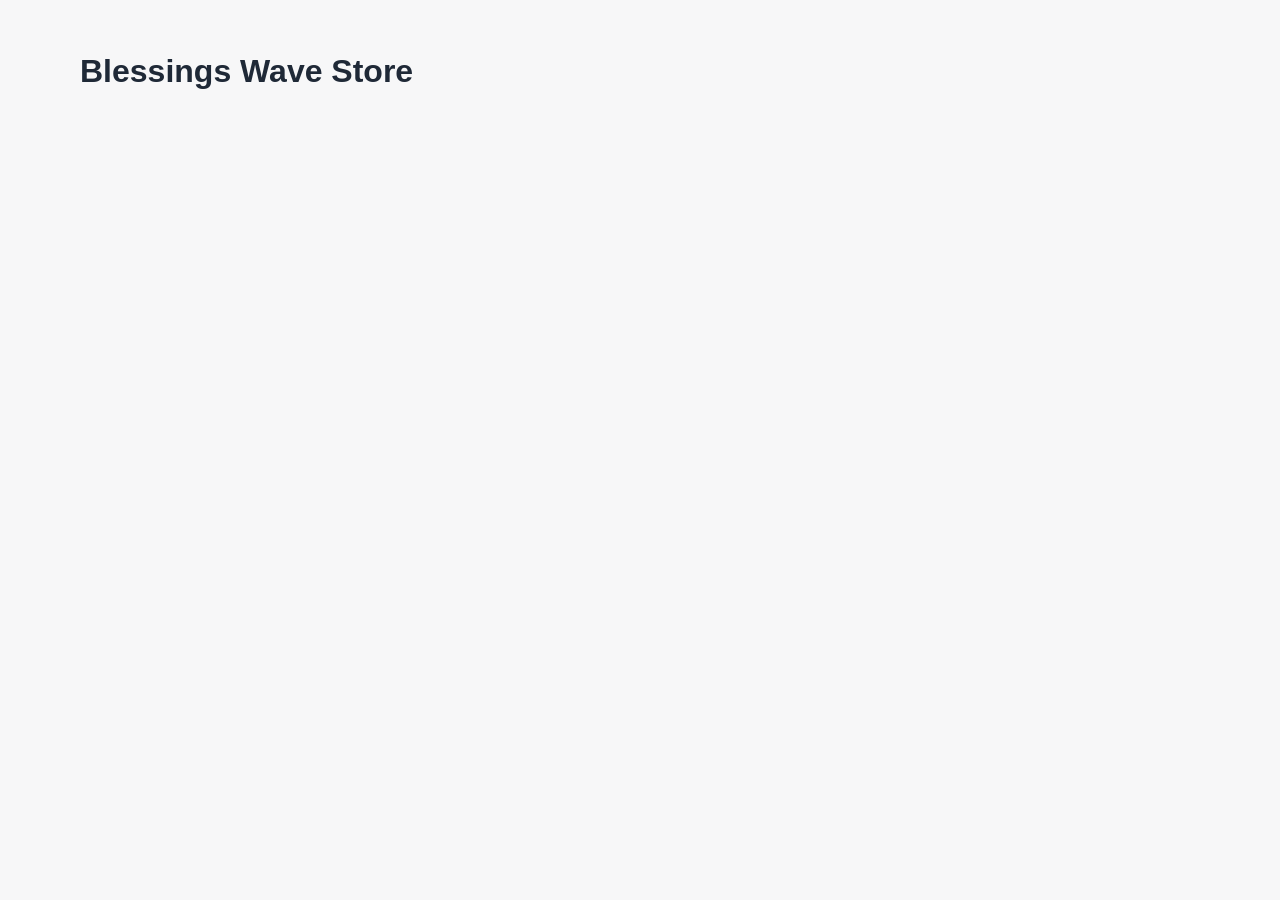
==== frontend/index.html @ abd47ee1 "Initial project setup" ====
<!DOCTYPE html>
<html lang="en">
<head>
  <meta charset="UTF-8">
  <meta name="viewport" content="width=device-width, initial-scale=1.0">
  <title>Blessings Wave Store</title>
  <link rel="stylesheet" href="style.css">
</head>
<body>
  <main>
    <h1>Blessings Wave Store</h1>
  </main>
  <script src="script.js"></script>
</body>
</html>
---- frontend/style.css ----
* {
  box-sizing: border-box;
}

body {
  margin: 0;
  font-family: Arial, sans-serif;
  color: #1f2937;
  background: #f7f7f8;
}

main {
  width: min(1120px, calc(100% - 32px));
  margin: 0 auto;
  padding: 32px 0;
}
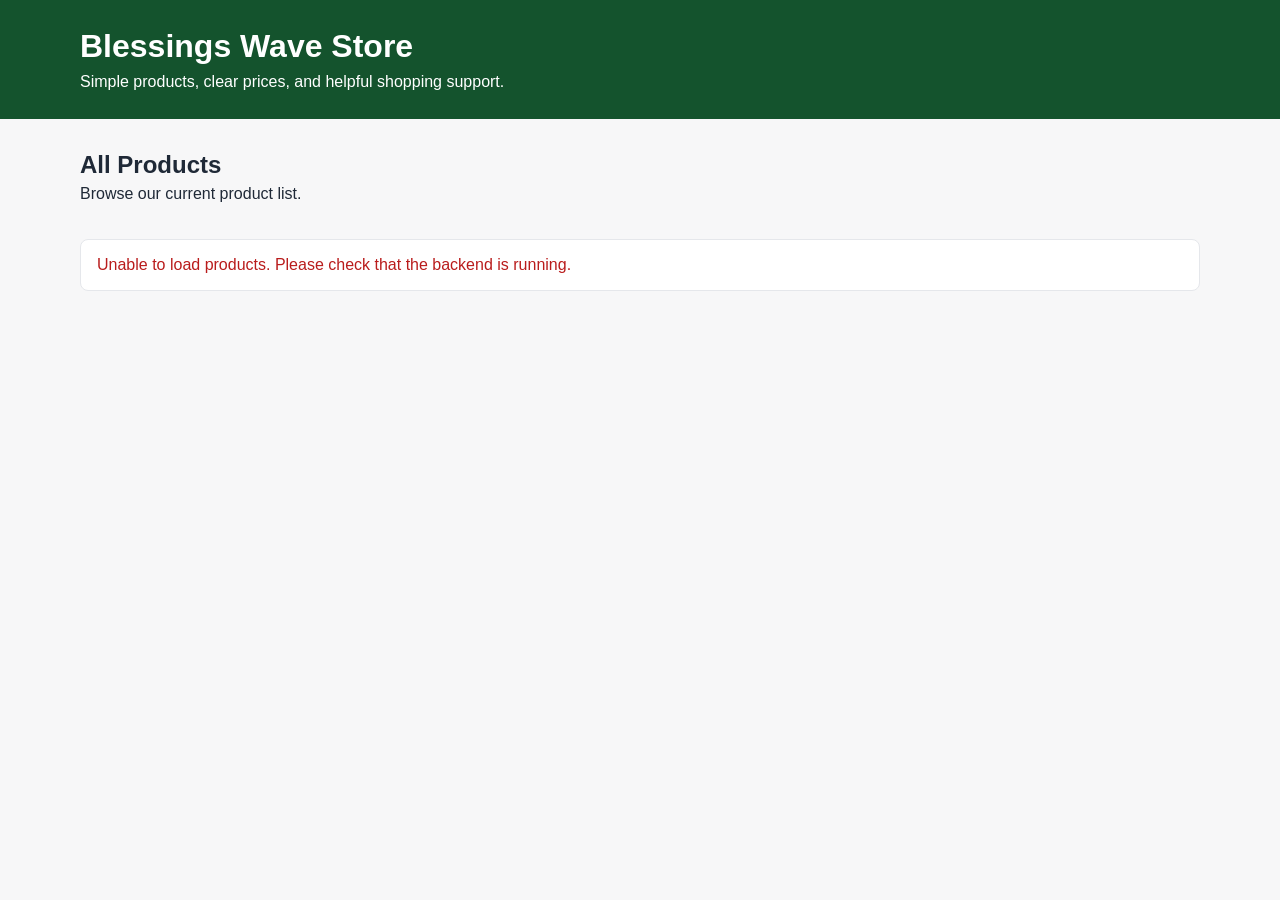
==== commit 68126ac7: "Add frontend product grid" ====
--- a/frontend/index.html
+++ b/frontend/index.html
@@ -7,10 +7,22 @@
   <link rel="stylesheet" href="style.css">
 </head>
 <body>
+  <header class="site-header">
+    <div>
+      <h1>Blessings Wave Store</h1>
+      <p>Simple products, clear prices, and helpful shopping support.</p>
+    </div>
+  </header>
+
   <main>
-    <h1>Blessings Wave Store</h1>
+    <section class="section-heading">
+      <h2>All Products</h2>
+      <p>Browse our current product list.</p>
+    </section>
+
+    <section id="product-grid" class="product-grid" aria-live="polite"></section>
   </main>
+
   <script src="script.js"></script>
 </body>
 </html>
-
--- a/frontend/style.css
+++ b/frontend/style.css
@@ -9,9 +9,126 @@
   background: #f7f7f8;
 }
 
+.site-header {
+  background: #14532d;
+  color: #ffffff;
+  padding: 28px 16px;
+}
+
+.site-header > div,
 main {
   width: min(1120px, calc(100% - 32px));
   margin: 0 auto;
-  padding: 32px 0;
 }
 
+.site-header h1 {
+  margin: 0 0 8px;
+  font-size: 2rem;
+}
+
+.site-header p,
+.section-heading p {
+  margin: 0;
+}
+
+main {
+  padding: 32px 0 120px;
+}
+
+.section-heading {
+  margin-bottom: 20px;
+}
+
+.section-heading h2 {
+  margin: 0 0 6px;
+}
+
+.product-grid {
+  display: grid;
+  grid-template-columns: repeat(auto-fit, minmax(220px, 1fr));
+  gap: 20px;
+}
+
+.product-card {
+  overflow: hidden;
+  background: #ffffff;
+  border: 1px solid #e5e7eb;
+  border-radius: 8px;
+  box-shadow: 0 8px 20px rgba(31, 41, 55, 0.06);
+}
+
+.product-card img {
+  display: block;
+  width: 100%;
+  aspect-ratio: 4 / 3;
+  object-fit: cover;
+  background: #e5e7eb;
+}
+
+.product-card-body {
+  padding: 16px;
+}
+
+.product-card h3 {
+  margin: 12px 0 8px;
+  font-size: 1.05rem;
+}
+
+.category-pill {
+  display: inline-block;
+  padding: 4px 8px;
+  color: #14532d;
+  background: #dcfce7;
+  border-radius: 999px;
+  font-size: 0.8rem;
+  font-weight: 700;
+}
+
+.price {
+  margin: 0 0 14px;
+  color: #111827;
+  font-size: 1.1rem;
+  font-weight: 700;
+}
+
+.button {
+  display: inline-flex;
+  align-items: center;
+  justify-content: center;
+  min-height: 40px;
+  padding: 0 14px;
+  color: #ffffff;
+  background: #2563eb;
+  border: 0;
+  border-radius: 6px;
+  font: inherit;
+  font-weight: 700;
+  text-decoration: none;
+  cursor: pointer;
+}
+
+.button:hover {
+  background: #1d4ed8;
+}
+
+.status-message {
+  grid-column: 1 / -1;
+  padding: 16px;
+  background: #ffffff;
+  border: 1px solid #e5e7eb;
+  border-radius: 8px;
+}
+
+.status-message.error {
+  color: #b91c1c;
+}
+
+@media (max-width: 600px) {
+  .site-header h1 {
+    font-size: 1.6rem;
+  }
+
+  main {
+    padding-top: 24px;
+  }
+}
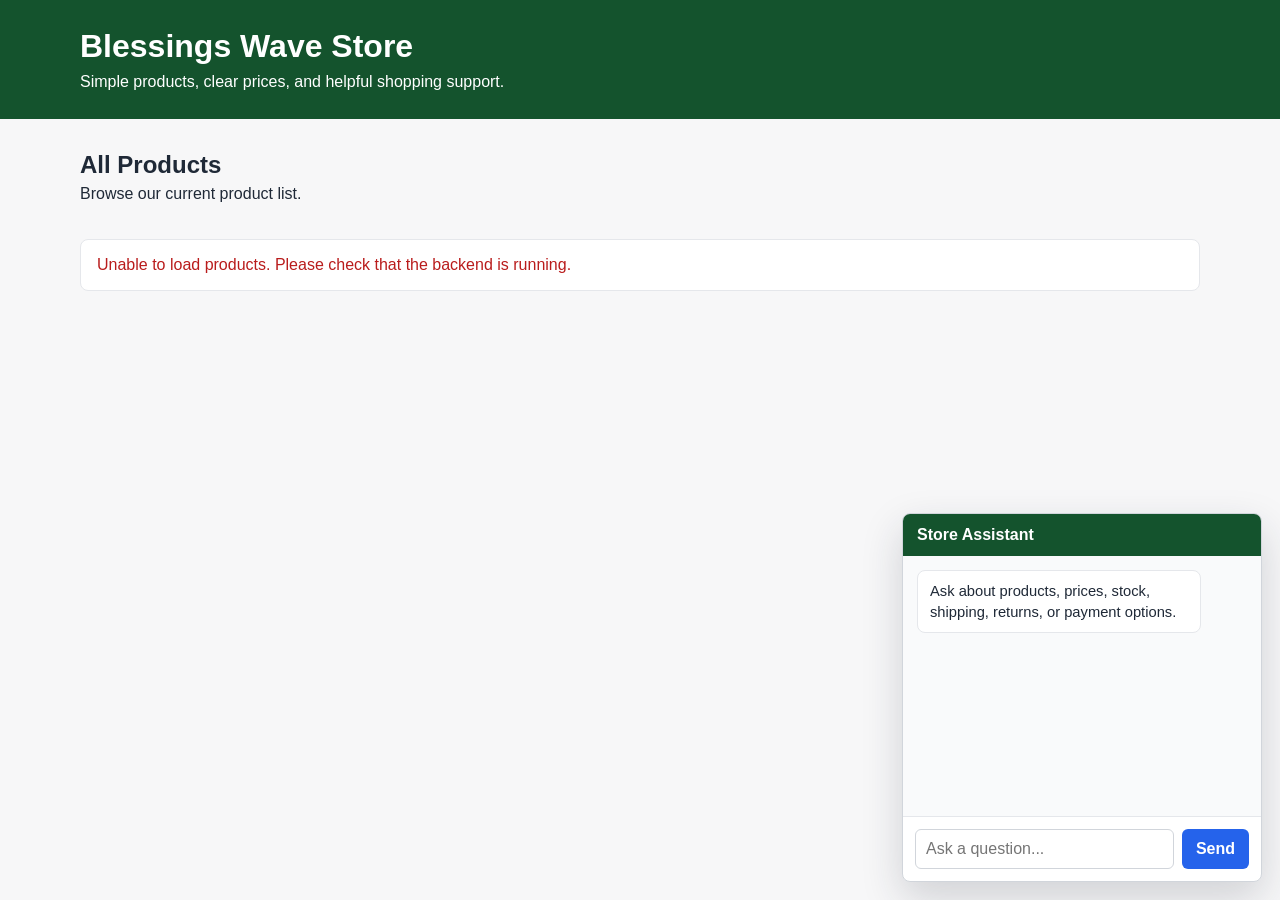
==== commit 699d44fa: "Add frontend chat widget" ====
--- a/frontend/index.html
+++ b/frontend/index.html
@@ -23,6 +23,19 @@
     <section id="product-grid" class="product-grid" aria-live="polite"></section>
   </main>
 
+  <section class="chat-widget" aria-label="Store assistant chat">
+    <div class="chat-header">
+      <h2>Store Assistant</h2>
+    </div>
+    <div id="chat-messages" class="chat-messages" aria-live="polite">
+      <div class="message bot-message">Ask about products, prices, stock, shipping, returns, or payment options.</div>
+    </div>
+    <form id="chat-form" class="chat-form">
+      <input id="chat-input" type="text" placeholder="Ask a question..." autocomplete="off" required>
+      <button type="submit">Send</button>
+    </form>
+  </section>
+
   <script src="script.js"></script>
 </body>
 </html>
--- a/frontend/style.css
+++ b/frontend/style.css
@@ -132,3 +132,168 @@
     padding-top: 24px;
   }
 }
+
+
+.header-link {
+  color: #ffffff;
+  font-weight: 700;
+}
+
+.product-detail {
+  display: grid;
+  grid-template-columns: minmax(260px, 420px) 1fr;
+  gap: 28px;
+  align-items: start;
+  padding: 24px;
+  background: #ffffff;
+  border: 1px solid #e5e7eb;
+  border-radius: 8px;
+  box-shadow: 0 8px 20px rgba(31, 41, 55, 0.06);
+}
+
+.detail-image {
+  width: 100%;
+  border-radius: 8px;
+  background: #e5e7eb;
+}
+
+.detail-content h2 {
+  margin: 14px 0 10px;
+  font-size: 1.8rem;
+}
+
+.product-meta {
+  display: grid;
+  gap: 12px;
+  margin: 24px 0 0;
+}
+
+.product-meta div {
+  display: flex;
+  justify-content: space-between;
+  gap: 16px;
+  padding: 12px 0;
+  border-bottom: 1px solid #e5e7eb;
+}
+
+.product-meta dt {
+  color: #4b5563;
+  font-weight: 700;
+}
+
+.product-meta dd {
+  margin: 0;
+  color: #111827;
+  font-weight: 700;
+}
+
+@media (max-width: 760px) {
+  .product-detail {
+    grid-template-columns: 1fr;
+    padding: 16px;
+  }
+}
+
+
+.chat-widget {
+  position: fixed;
+  right: 18px;
+  bottom: 18px;
+  width: min(360px, calc(100vw - 36px));
+  overflow: hidden;
+  background: #ffffff;
+  border: 1px solid #d1d5db;
+  border-radius: 8px;
+  box-shadow: 0 16px 40px rgba(31, 41, 55, 0.18);
+  z-index: 10;
+}
+
+.chat-header {
+  padding: 12px 14px;
+  color: #ffffff;
+  background: #14532d;
+}
+
+.chat-header h2 {
+  margin: 0;
+  font-size: 1rem;
+}
+
+.chat-messages {
+  display: flex;
+  flex-direction: column;
+  gap: 10px;
+  height: 260px;
+  padding: 14px;
+  overflow-y: auto;
+  background: #f9fafb;
+}
+
+.message {
+  max-width: 86%;
+  padding: 10px 12px;
+  border-radius: 8px;
+  line-height: 1.4;
+  font-size: 0.92rem;
+}
+
+.user-message {
+  align-self: flex-end;
+  color: #ffffff;
+  background: #2563eb;
+}
+
+.bot-message {
+  align-self: flex-start;
+  color: #1f2937;
+  background: #ffffff;
+  border: 1px solid #e5e7eb;
+}
+
+.error-message {
+  color: #b91c1c;
+}
+
+.chat-form {
+  display: grid;
+  grid-template-columns: 1fr auto;
+  gap: 8px;
+  padding: 12px;
+  border-top: 1px solid #e5e7eb;
+}
+
+.chat-form input {
+  min-width: 0;
+  padding: 10px;
+  border: 1px solid #d1d5db;
+  border-radius: 6px;
+  font: inherit;
+}
+
+.chat-form button {
+  min-height: 40px;
+  padding: 0 14px;
+  color: #ffffff;
+  background: #2563eb;
+  border: 0;
+  border-radius: 6px;
+  font: inherit;
+  font-weight: 700;
+  cursor: pointer;
+}
+
+.chat-form button:hover {
+  background: #1d4ed8;
+}
+
+@media (max-width: 520px) {
+  .chat-widget {
+    right: 10px;
+    bottom: 10px;
+    width: calc(100vw - 20px);
+  }
+
+  .chat-messages {
+    height: 220px;
+  }
+}
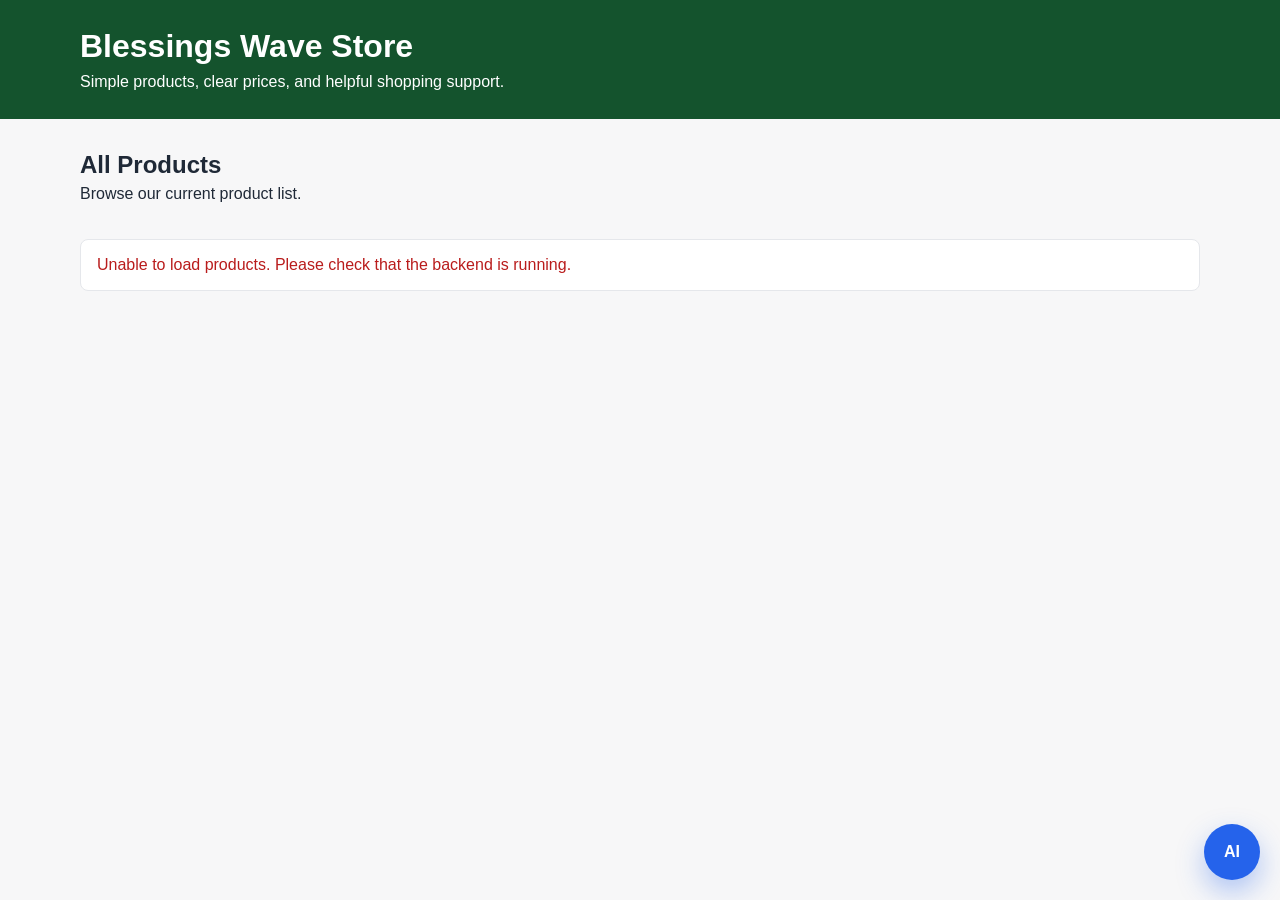
==== commit 41fc1d4a: "Add floating chat widget" ====
--- a/frontend/index.html
+++ b/frontend/index.html
@@ -23,18 +23,22 @@
     <section id="product-grid" class="product-grid" aria-live="polite"></section>
   </main>
 
-  <section class="chat-widget" aria-label="Store assistant chat">
-    <div class="chat-header">
-      <h2>Store Assistant</h2>
-    </div>
-    <div id="chat-messages" class="chat-messages" aria-live="polite">
-      <div class="message bot-message">Ask about products, prices, stock, shipping, returns, or payment options.</div>
-    </div>
-    <form id="chat-form" class="chat-form">
-      <input id="chat-input" type="text" placeholder="Ask a question..." autocomplete="off" required>
-      <button type="submit">Send</button>
-    </form>
-  </section>
+  <div class="chat-widget" aria-label="AI customer support chat">
+    <section id="chat-window" class="chat-window" hidden>
+      <div class="chat-header">
+        <h2>ShopMate AI Assistant</h2>
+        <button id="chat-close" class="chat-close" type="button" aria-label="Close chat">×</button>
+      </div>
+      <div id="chat-messages" class="chat-messages" aria-live="polite">
+        <div class="message bot">Hi! Ask me about products, shipping, returns, or payments.</div>
+      </div>
+      <form id="chat-form" class="chat-input-area">
+        <input id="chat-input" class="chat-input" type="text" placeholder="Ask a question..." autocomplete="off" required>
+        <button class="chat-send-btn" type="submit">Send</button>
+      </form>
+    </section>
+    <button id="chat-toggle" class="chat-toggle" type="button" aria-controls="chat-window" aria-expanded="false">AI</button>
+  </div>
 
   <script src="script.js"></script>
 </body>
--- a/frontend/style.css
+++ b/frontend/style.css
@@ -195,23 +195,55 @@
 }
 
 
-.chat-widget {
+.chat-toggle {
   position: fixed;
-  right: 18px;
-  bottom: 18px;
-  width: min(360px, calc(100vw - 36px));
+  right: 20px;
+  bottom: 20px;
+  width: 56px;
+  height: 56px;
+  color: #ffffff;
+  background: #2563eb;
+  border: 0;
+  border-radius: 50%;
+  box-shadow: 0 12px 28px rgba(37, 99, 235, 0.35);
+  cursor: pointer;
+  font: inherit;
+  font-weight: 800;
+  z-index: 10;
+}
+
+.chat-toggle:hover {
+  background: #1d4ed8;
+}
+
+.chat-window {
+  position: fixed;
+  right: 20px;
+  bottom: 88px;
+  display: flex;
+  flex-direction: column;
+  width: 340px;
+  height: 450px;
   overflow: hidden;
   background: #ffffff;
   border: 1px solid #d1d5db;
-  border-radius: 8px;
-  box-shadow: 0 16px 40px rgba(31, 41, 55, 0.18);
+  border-radius: 12px;
+  box-shadow: 0 18px 44px rgba(31, 41, 55, 0.22);
   z-index: 10;
 }
 
+.chat-window[hidden] {
+  display: none;
+}
+
 .chat-header {
-  padding: 12px 14px;
-  color: #ffffff;
-  background: #14532d;
+  display: flex;
+  align-items: center;
+  justify-content: space-between;
+  gap: 12px;
+  padding: 14px 16px;
+  color: #ffffff;
+  background: #2563eb;
 }
 
 .chat-header h2 {
@@ -219,11 +251,28 @@
   font-size: 1rem;
 }
 
+.chat-close {
+  width: 32px;
+  height: 32px;
+  color: #ffffff;
+  background: transparent;
+  border: 0;
+  border-radius: 50%;
+  cursor: pointer;
+  font: inherit;
+  font-size: 1.4rem;
+  line-height: 1;
+}
+
+.chat-close:hover {
+  background: rgba(255, 255, 255, 0.16);
+}
+
 .chat-messages {
+  flex: 1;
   display: flex;
   flex-direction: column;
   gap: 10px;
-  height: 260px;
   padding: 14px;
   overflow-y: auto;
   background: #f9fafb;
@@ -237,24 +286,26 @@
   font-size: 0.92rem;
 }
 
-.user-message {
+.message.user {
   align-self: flex-end;
   color: #ffffff;
   background: #2563eb;
-}
-
-.bot-message {
+  border-bottom-right-radius: 3px;
+}
+
+.message.bot {
   align-self: flex-start;
   color: #1f2937;
   background: #ffffff;
   border: 1px solid #e5e7eb;
+  border-bottom-left-radius: 3px;
 }
 
 .error-message {
   color: #b91c1c;
 }
 
-.chat-form {
+.chat-input-area {
   display: grid;
   grid-template-columns: 1fr auto;
   gap: 8px;
@@ -262,7 +313,7 @@
   border-top: 1px solid #e5e7eb;
 }
 
-.chat-form input {
+.chat-input {
   min-width: 0;
   padding: 10px;
   border: 1px solid #d1d5db;
@@ -270,7 +321,7 @@
   font: inherit;
 }
 
-.chat-form button {
+.chat-send-btn {
   min-height: 40px;
   padding: 0 14px;
   color: #ffffff;
@@ -282,18 +333,20 @@
   cursor: pointer;
 }
 
-.chat-form button:hover {
+.chat-send-btn:hover {
   background: #1d4ed8;
 }
 
 @media (max-width: 520px) {
-  .chat-widget {
-    right: 10px;
-    bottom: 10px;
-    width: calc(100vw - 20px);
-  }
-
-  .chat-messages {
-    height: 220px;
-  }
-}
+  .chat-toggle {
+    right: 12px;
+    bottom: 12px;
+  }
+
+  .chat-window {
+    right: 12px;
+    bottom: 80px;
+    width: calc(100% - 24px);
+    height: 70vh;
+  }
+}
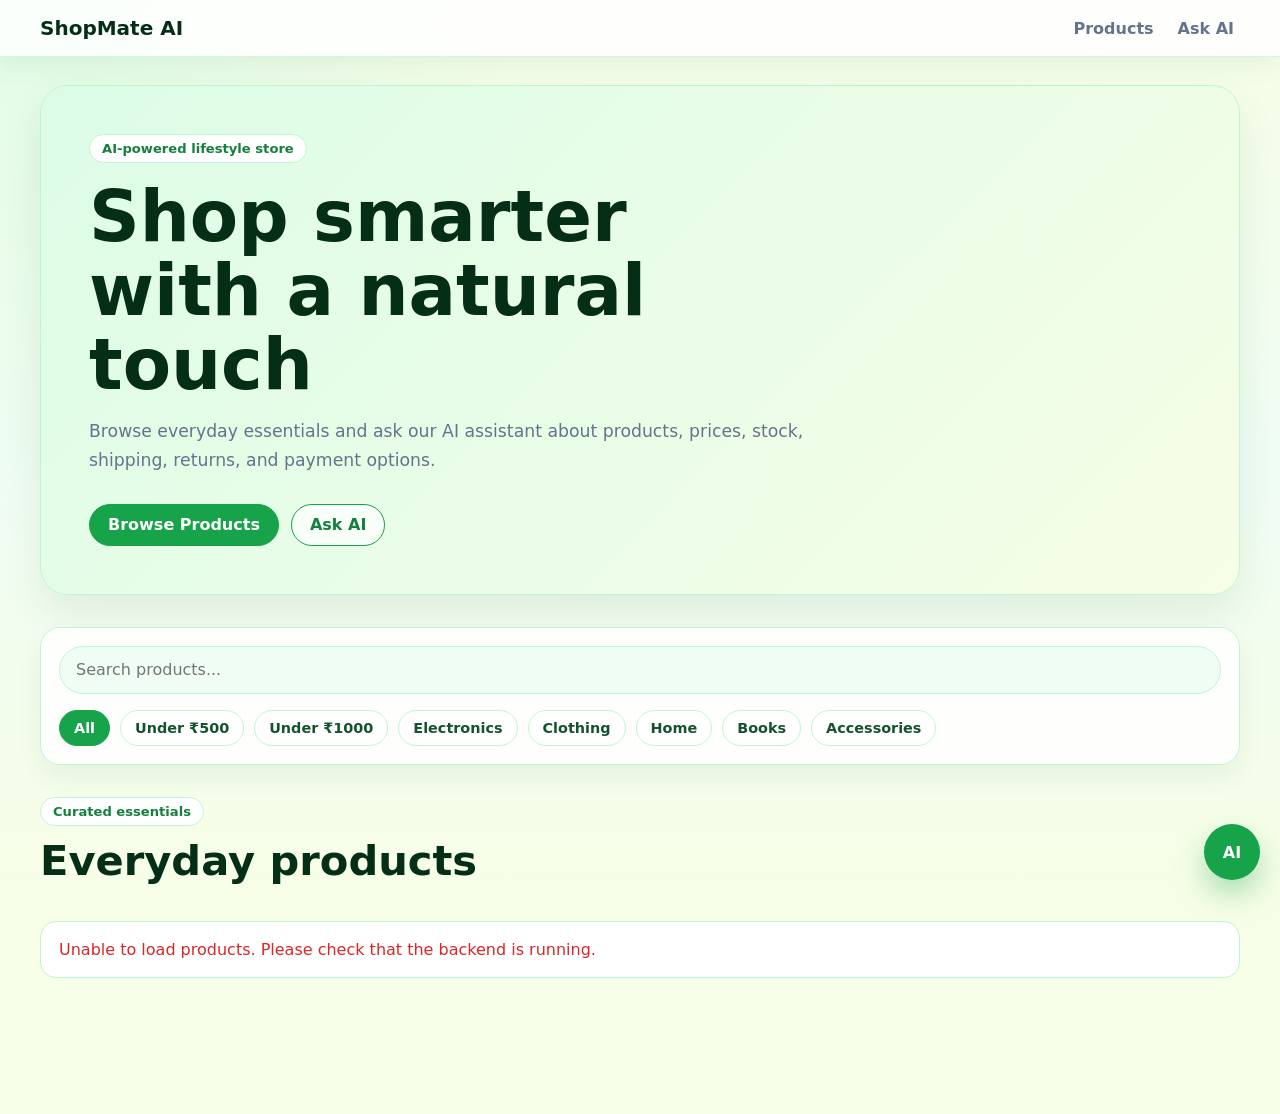
==== commit 4fa9737e: "Style storefront with green lifestyle design" ====
--- a/frontend/index.html
+++ b/frontend/index.html
@@ -3,21 +3,49 @@
 <head>
   <meta charset="UTF-8">
   <meta name="viewport" content="width=device-width, initial-scale=1.0">
-  <title>Blessings Wave Store</title>
+  <title>ShopMate AI</title>
   <link rel="stylesheet" href="style.css">
 </head>
 <body>
-  <header class="site-header">
-    <div>
-      <h1>Blessings Wave Store</h1>
-      <p>Simple products, clear prices, and helpful shopping support.</p>
+  <nav class="navbar">
+    <a class="brand" href="index.html">ShopMate AI</a>
+    <div class="nav-links">
+      <a href="#products">Products</a>
+      <button id="nav-ask-ai" class="nav-button" type="button">Ask AI</button>
     </div>
-  </header>
+  </nav>
 
   <main>
-    <section class="section-heading">
-      <h2>All Products</h2>
-      <p>Browse our current product list.</p>
+    <section class="hero-section">
+      <span class="hero-badge">AI-powered lifestyle store</span>
+      <h1>Shop smarter with a natural touch</h1>
+      <p>Browse everyday essentials and ask our AI assistant about products, prices, stock, shipping, returns, and payment options.</p>
+      <div class="hero-actions">
+        <a class="button primary" href="#products">Browse Products</a>
+        <button id="hero-ask-ai" class="button secondary" type="button">Ask AI</button>
+      </div>
+    </section>
+
+    <section class="filter-panel" aria-label="Product search and filters">
+      <input id="product-search" class="search-input" type="search" placeholder="Search products..." autocomplete="off">
+      <div class="filter-chips" role="list" aria-label="Product filters">
+        <button class="filter-chip active" type="button" data-filter="all">All</button>
+        <button class="filter-chip" type="button" data-filter="under-500">Under ₹500</button>
+        <button class="filter-chip" type="button" data-filter="under-1000">Under ₹1000</button>
+        <button class="filter-chip" type="button" data-filter="Electronics">Electronics</button>
+        <button class="filter-chip" type="button" data-filter="Clothing">Clothing</button>
+        <button class="filter-chip" type="button" data-filter="Home">Home</button>
+        <button class="filter-chip" type="button" data-filter="Books">Books</button>
+        <button class="filter-chip" type="button" data-filter="Accessories">Accessories</button>
+      </div>
+    </section>
+
+    <section id="products" class="section-heading">
+      <div>
+        <span class="section-kicker">Curated essentials</span>
+        <h2>Everyday products</h2>
+      </div>
+      <p id="product-count" class="product-count"></p>
     </section>
 
     <section id="product-grid" class="product-grid" aria-live="polite"></section>
@@ -30,7 +58,7 @@
         <button id="chat-close" class="chat-close" type="button" aria-label="Close chat">×</button>
       </div>
       <div id="chat-messages" class="chat-messages" aria-live="polite">
-        <div class="message bot">Hi! Ask me about products, shipping, returns, or payments.</div>
+        <div class="message bot">Hi! I can help with products, prices, stock, shipping, returns, and payments.</div>
       </div>
       <form id="chat-form" class="chat-input-area">
         <input id="chat-input" class="chat-input" type="text" placeholder="Ask a question..." autocomplete="off" required>
--- a/frontend/style.css
+++ b/frontend/style.css
@@ -1,60 +1,273 @@
+:root {
+  --primary: #16a34a;
+  --primary-dark: #15803d;
+  --primary-light: #dcfce7;
+  --background: #f7fee7;
+  --surface: #ffffff;
+  --surface-soft: #f0fdf4;
+  --text: #14532d;
+  --text-dark: #052e16;
+  --muted: #64748b;
+  --border: #bbf7d0;
+  --danger: #dc2626;
+  --warning: #ca8a04;
+}
+
 * {
   box-sizing: border-box;
 }
 
+html {
+  scroll-behavior: smooth;
+}
+
 body {
   margin: 0;
-  font-family: Arial, sans-serif;
-  color: #1f2937;
-  background: #f7f7f8;
-}
-
-.site-header {
-  background: #14532d;
+  font-family: Inter, system-ui, -apple-system, BlinkMacSystemFont, "Segoe UI", sans-serif;
+  color: var(--text);
+  background: var(--background);
+}
+
+body::before {
+  position: fixed;
+  inset: 0;
+  z-index: -1;
+  pointer-events: none;
+  content: "";
+  background:
+    radial-gradient(circle at top left, rgba(220, 252, 231, 0.8), transparent 34%),
+    linear-gradient(180deg, #f7fee7 0%, #f0fdf4 52%, #f7fee7 100%);
+}
+
+.navbar {
+  position: sticky;
+  top: 0;
+  z-index: 20;
+  display: flex;
+  align-items: center;
+  justify-content: space-between;
+  gap: 18px;
+  padding: 16px max(24px, calc((100vw - 1200px) / 2));
+  background: rgba(255, 255, 255, 0.84);
+  border-bottom: 1px solid rgba(187, 247, 208, 0.72);
+  box-shadow: 0 8px 28px rgba(20, 83, 45, 0.08);
+  backdrop-filter: blur(14px);
+}
+
+.brand {
+  color: var(--text-dark);
+  font-size: 1.25rem;
+  font-weight: 800;
+  text-decoration: none;
+}
+
+.nav-links {
+  display: flex;
+  align-items: center;
+  gap: 18px;
+}
+
+.nav-links a,
+.nav-button {
+  color: var(--muted);
+  background: transparent;
+  border: 0;
+  cursor: pointer;
+  font: inherit;
+  font-weight: 700;
+  text-decoration: none;
+}
+
+.nav-links a:hover,
+.nav-button:hover {
+  color: var(--primary);
+}
+
+main {
+  width: min(1200px, calc(100% - 48px));
+  margin: 0 auto;
+  padding: 28px 0 120px;
+}
+
+.hero-section {
+  margin-bottom: 32px;
+  padding: 48px;
+  background: linear-gradient(135deg, #dcfce7, #f7fee7);
+  border: 1px solid var(--border);
+  border-radius: 28px;
+  box-shadow: 0 18px 40px rgba(20, 83, 45, 0.09);
+}
+
+.hero-badge,
+.section-kicker {
+  display: inline-flex;
+  align-items: center;
+  width: fit-content;
+  padding: 6px 12px;
+  color: var(--primary-dark);
+  background: var(--surface);
+  border: 1px solid var(--border);
+  border-radius: 999px;
+  font-size: 0.82rem;
+  font-weight: 800;
+}
+
+.hero-section h1 {
+  max-width: 680px;
+  margin: 18px 0 14px;
+  color: var(--text-dark);
+  font-size: clamp(2.2rem, 6vw, 4.4rem);
+  line-height: 1.05;
+}
+
+.hero-section p {
+  max-width: 720px;
+  margin: 0;
+  color: var(--muted);
+  font-size: 1.08rem;
+  line-height: 1.7;
+}
+
+.hero-actions {
+  display: flex;
+  flex-wrap: wrap;
+  gap: 12px;
+  margin-top: 28px;
+}
+
+.button {
+  display: inline-flex;
+  align-items: center;
+  justify-content: center;
+  min-height: 42px;
+  padding: 10px 18px;
+  border-radius: 999px;
+  cursor: pointer;
+  font: inherit;
+  font-weight: 800;
+  text-decoration: none;
+  transition: background 0.2s ease, border-color 0.2s ease, color 0.2s ease, transform 0.2s ease;
+}
+
+.button:hover {
+  transform: translateY(-1px);
+}
+
+.button.primary {
   color: #ffffff;
-  padding: 28px 16px;
-}
-
-.site-header > div,
-main {
-  width: min(1120px, calc(100% - 32px));
-  margin: 0 auto;
-}
-
-.site-header h1 {
-  margin: 0 0 8px;
-  font-size: 2rem;
-}
-
-.site-header p,
-.section-heading p {
+  background: var(--primary);
+  border: 1px solid var(--primary);
+}
+
+.button.primary:hover {
+  background: var(--primary-dark);
+  border-color: var(--primary-dark);
+}
+
+.button.secondary {
+  color: var(--primary-dark);
+  background: rgba(255, 255, 255, 0.7);
+  border: 1px solid var(--primary);
+}
+
+.button.secondary:hover {
+  background: var(--primary-light);
+}
+
+.filter-panel {
+  display: grid;
+  gap: 16px;
+  margin-bottom: 32px;
+  padding: 18px;
+  background: rgba(255, 255, 255, 0.86);
+  border: 1px solid var(--border);
+  border-radius: 20px;
+  box-shadow: 0 12px 26px rgba(20, 83, 45, 0.07);
+}
+
+.search-input {
+  width: 100%;
+  min-height: 48px;
+  padding: 0 16px;
+  color: var(--text-dark);
+  background: var(--surface-soft);
+  border: 1px solid var(--border);
+  border-radius: 999px;
+  font: inherit;
+  outline: none;
+}
+
+.search-input:focus,
+.chat-input:focus {
+  border-color: var(--primary);
+  box-shadow: 0 0 0 4px rgba(22, 163, 74, 0.12);
+}
+
+.filter-chips {
+  display: flex;
+  flex-wrap: wrap;
+  gap: 10px;
+}
+
+.filter-chip {
+  min-height: 36px;
+  padding: 0 14px;
+  color: var(--text);
+  background: var(--surface);
+  border: 1px solid var(--border);
+  border-radius: 999px;
+  cursor: pointer;
+  font: inherit;
+  font-size: 0.9rem;
+  font-weight: 800;
+}
+
+.filter-chip:hover,
+.filter-chip.active {
+  color: #ffffff;
+  background: var(--primary);
+  border-color: var(--primary);
+}
+
+.section-heading {
+  display: flex;
+  align-items: end;
+  justify-content: space-between;
+  gap: 18px;
+  margin-bottom: 20px;
+}
+
+.section-heading h2 {
+  margin: 10px 0 0;
+  color: var(--text-dark);
+  font-size: clamp(1.8rem, 4vw, 2.6rem);
+}
+
+.product-count {
   margin: 0;
-}
-
-main {
-  padding: 32px 0 120px;
-}
-
-.section-heading {
-  margin-bottom: 20px;
-}
-
-.section-heading h2 {
-  margin: 0 0 6px;
+  color: var(--muted);
+  font-weight: 700;
 }
 
 .product-grid {
   display: grid;
-  grid-template-columns: repeat(auto-fit, minmax(220px, 1fr));
-  gap: 20px;
+  grid-template-columns: repeat(auto-fit, minmax(230px, 1fr));
+  gap: 24px;
 }
 
 .product-card {
   overflow: hidden;
-  background: #ffffff;
-  border: 1px solid #e5e7eb;
-  border-radius: 8px;
-  box-shadow: 0 8px 20px rgba(31, 41, 55, 0.06);
+  padding: 14px;
+  background: var(--surface);
+  border: 1px solid var(--border);
+  border-radius: 18px;
+  box-shadow: 0 12px 28px rgba(20, 83, 45, 0.08);
+  transition: box-shadow 0.2s ease, transform 0.2s ease;
+}
+
+.product-card:hover {
+  transform: translateY(-4px);
+  box-shadow: 0 18px 38px rgba(20, 83, 45, 0.13);
 }
 
 .product-card img {
@@ -62,110 +275,144 @@
   width: 100%;
   aspect-ratio: 4 / 3;
   object-fit: cover;
-  background: #e5e7eb;
+  background: var(--surface-soft);
+  border-radius: 14px;
 }
 
 .product-card-body {
-  padding: 16px;
+  padding: 16px 2px 2px;
+}
+
+.card-topline {
+  display: flex;
+  align-items: center;
+  justify-content: space-between;
+  gap: 10px;
+}
+
+.category-pill {
+  display: inline-flex;
+  align-items: center;
+  width: fit-content;
+  padding: 4px 10px;
+  color: var(--primary-dark);
+  background: var(--primary-light);
+  border-radius: 999px;
+  font-size: 0.78rem;
+  font-weight: 800;
+}
+
+.stock-status {
+  width: fit-content;
+  font-size: 0.84rem;
+  font-weight: 800;
+}
+
+.stock-status.in {
+  color: var(--primary-dark);
+}
+
+.stock-status.low {
+  color: var(--warning);
+}
+
+.stock-status.out {
+  color: var(--danger);
 }
 
 .product-card h3 {
-  margin: 12px 0 8px;
-  font-size: 1.05rem;
-}
-
-.category-pill {
-  display: inline-block;
-  padding: 4px 8px;
-  color: #14532d;
-  background: #dcfce7;
-  border-radius: 999px;
-  font-size: 0.8rem;
-  font-weight: 700;
+  margin: 14px 0 8px;
+  color: var(--text-dark);
+  font-size: 1.12rem;
+}
+
+.product-description {
+  min-height: 44px;
+  margin: 0 0 14px;
+  color: var(--muted);
+  line-height: 1.45;
 }
 
 .price {
-  margin: 0 0 14px;
-  color: #111827;
-  font-size: 1.1rem;
-  font-weight: 700;
-}
-
-.button {
-  display: inline-flex;
-  align-items: center;
-  justify-content: center;
-  min-height: 40px;
-  padding: 0 14px;
-  color: #ffffff;
-  background: #2563eb;
-  border: 0;
-  border-radius: 6px;
-  font: inherit;
-  font-weight: 700;
-  text-decoration: none;
-  cursor: pointer;
-}
-
-.button:hover {
-  background: #1d4ed8;
+  margin: 0 0 16px;
+  color: var(--primary-dark);
+  font-size: 1.35rem;
+  font-weight: 900;
 }
 
 .status-message {
   grid-column: 1 / -1;
-  padding: 16px;
-  background: #ffffff;
-  border: 1px solid #e5e7eb;
-  border-radius: 8px;
+  padding: 18px;
+  color: var(--muted);
+  background: var(--surface);
+  border: 1px solid var(--border);
+  border-radius: 16px;
 }
 
 .status-message.error {
-  color: #b91c1c;
-}
-
-@media (max-width: 600px) {
-  .site-header h1 {
-    font-size: 1.6rem;
-  }
-
-  main {
-    padding-top: 24px;
-  }
-}
-
-
-.header-link {
-  color: #ffffff;
-  font-weight: 700;
+  color: var(--danger);
+}
+
+.back-link {
+  display: inline-flex;
+  margin-bottom: 18px;
+  color: var(--primary-dark);
+  font-weight: 800;
+  text-decoration: none;
 }
 
 .product-detail {
   display: grid;
-  grid-template-columns: minmax(260px, 420px) 1fr;
-  gap: 28px;
-  align-items: start;
+  grid-template-columns: minmax(280px, 0.95fr) 1.05fr;
+  gap: 32px;
+  align-items: center;
+  max-width: 1100px;
+  margin: 0 auto;
   padding: 24px;
-  background: #ffffff;
-  border: 1px solid #e5e7eb;
-  border-radius: 8px;
-  box-shadow: 0 8px 20px rgba(31, 41, 55, 0.06);
+  background: var(--surface);
+  border: 1px solid var(--border);
+  border-radius: 22px;
+  box-shadow: 0 18px 40px rgba(20, 83, 45, 0.1);
+}
+
+.detail-image-wrap {
+  padding: 14px;
+  background: var(--surface-soft);
+  border-radius: 18px;
 }
 
 .detail-image {
+  display: block;
   width: 100%;
-  border-radius: 8px;
-  background: #e5e7eb;
-}
-
-.detail-content h2 {
-  margin: 14px 0 10px;
-  font-size: 1.8rem;
+  border-radius: 16px;
+  background: var(--primary-light);
+}
+
+.detail-content h1 {
+  margin: 16px 0 10px;
+  color: var(--text-dark);
+  font-size: clamp(2rem, 4vw, 3.4rem);
+  line-height: 1.08;
+}
+
+.detail-price {
+  margin: 0 0 8px;
+  color: var(--primary-dark);
+  font-size: 2rem;
+  font-weight: 900;
+}
+
+.detail-description {
+  margin: 18px 0;
+  color: var(--muted);
+  font-size: 1.04rem;
+  line-height: 1.7;
 }
 
 .product-meta {
   display: grid;
-  gap: 12px;
-  margin: 24px 0 0;
+  gap: 10px;
+  margin: 22px 0 24px;
 }
 
 .product-meta div {
@@ -173,27 +420,19 @@
   justify-content: space-between;
   gap: 16px;
   padding: 12px 0;
-  border-bottom: 1px solid #e5e7eb;
+  border-bottom: 1px solid var(--border);
 }
 
 .product-meta dt {
-  color: #4b5563;
-  font-weight: 700;
+  color: var(--muted);
+  font-weight: 800;
 }
 
 .product-meta dd {
   margin: 0;
-  color: #111827;
-  font-weight: 700;
-}
-
-@media (max-width: 760px) {
-  .product-detail {
-    grid-template-columns: 1fr;
-    padding: 16px;
-  }
-}
-
+  color: var(--text-dark);
+  font-weight: 900;
+}
 
 .chat-toggle {
   position: fixed;
@@ -202,18 +441,20 @@
   width: 56px;
   height: 56px;
   color: #ffffff;
-  background: #2563eb;
+  background: var(--primary);
   border: 0;
   border-radius: 50%;
-  box-shadow: 0 12px 28px rgba(37, 99, 235, 0.35);
+  box-shadow: 0 14px 30px rgba(22, 163, 74, 0.35);
   cursor: pointer;
   font: inherit;
-  font-weight: 800;
-  z-index: 10;
+  font-weight: 900;
+  z-index: 30;
+  transition: background 0.2s ease, transform 0.2s ease;
 }
 
 .chat-toggle:hover {
-  background: #1d4ed8;
+  background: var(--primary-dark);
+  transform: translateY(-2px);
 }
 
 .chat-window {
@@ -225,11 +466,11 @@
   width: 340px;
   height: 450px;
   overflow: hidden;
-  background: #ffffff;
-  border: 1px solid #d1d5db;
-  border-radius: 12px;
-  box-shadow: 0 18px 44px rgba(31, 41, 55, 0.22);
-  z-index: 10;
+  background: var(--surface);
+  border: 1px solid var(--border);
+  border-radius: 18px;
+  box-shadow: 0 20px 48px rgba(20, 83, 45, 0.22);
+  z-index: 30;
 }
 
 .chat-window[hidden] {
@@ -243,7 +484,7 @@
   gap: 12px;
   padding: 14px 16px;
   color: #ffffff;
-  background: #2563eb;
+  background: var(--primary);
 }
 
 .chat-header h2 {
@@ -275,13 +516,13 @@
   gap: 10px;
   padding: 14px;
   overflow-y: auto;
-  background: #f9fafb;
+  background: var(--surface-soft);
 }
 
 .message {
   max-width: 86%;
   padding: 10px 12px;
-  border-radius: 8px;
+  border-radius: 14px;
   line-height: 1.4;
   font-size: 0.92rem;
 }
@@ -289,20 +530,20 @@
 .message.user {
   align-self: flex-end;
   color: #ffffff;
-  background: #2563eb;
-  border-bottom-right-radius: 3px;
+  background: var(--primary);
+  border-bottom-right-radius: 4px;
 }
 
 .message.bot {
   align-self: flex-start;
-  color: #1f2937;
-  background: #ffffff;
-  border: 1px solid #e5e7eb;
-  border-bottom-left-radius: 3px;
+  color: var(--text);
+  background: var(--primary-light);
+  border: 1px solid var(--border);
+  border-bottom-left-radius: 4px;
 }
 
 .error-message {
-  color: #b91c1c;
+  color: var(--danger);
 }
 
 .chat-input-area {
@@ -310,34 +551,83 @@
   grid-template-columns: 1fr auto;
   gap: 8px;
   padding: 12px;
-  border-top: 1px solid #e5e7eb;
+  background: var(--surface);
+  border-top: 1px solid var(--border);
 }
 
 .chat-input {
   min-width: 0;
   padding: 10px;
-  border: 1px solid #d1d5db;
-  border-radius: 6px;
-  font: inherit;
+  color: var(--text-dark);
+  border: 1px solid var(--border);
+  border-radius: 999px;
+  font: inherit;
+  outline: none;
 }
 
 .chat-send-btn {
   min-height: 40px;
   padding: 0 14px;
   color: #ffffff;
-  background: #2563eb;
+  background: var(--primary);
   border: 0;
-  border-radius: 6px;
-  font: inherit;
-  font-weight: 700;
+  border-radius: 999px;
   cursor: pointer;
+  font: inherit;
+  font-weight: 800;
 }
 
 .chat-send-btn:hover {
-  background: #1d4ed8;
+  background: var(--primary-dark);
+}
+
+@media (max-width: 760px) {
+  .navbar {
+    padding: 14px 18px;
+  }
+
+  .nav-links {
+    gap: 12px;
+  }
+
+  main {
+    width: min(100% - 24px, 1200px);
+    padding-top: 18px;
+  }
+
+  .hero-section {
+    padding: 34px 22px;
+    text-align: center;
+  }
+
+  .hero-badge {
+    margin-inline: auto;
+  }
+
+  .hero-actions {
+    justify-content: center;
+  }
+
+  .section-heading {
+    align-items: flex-start;
+    flex-direction: column;
+  }
+
+  .product-detail {
+    grid-template-columns: 1fr;
+    padding: 16px;
+  }
 }
 
 @media (max-width: 520px) {
+  .hero-actions .button {
+    width: 100%;
+  }
+
+  .product-grid {
+    grid-template-columns: 1fr;
+  }
+
   .chat-toggle {
     right: 12px;
     bottom: 12px;
